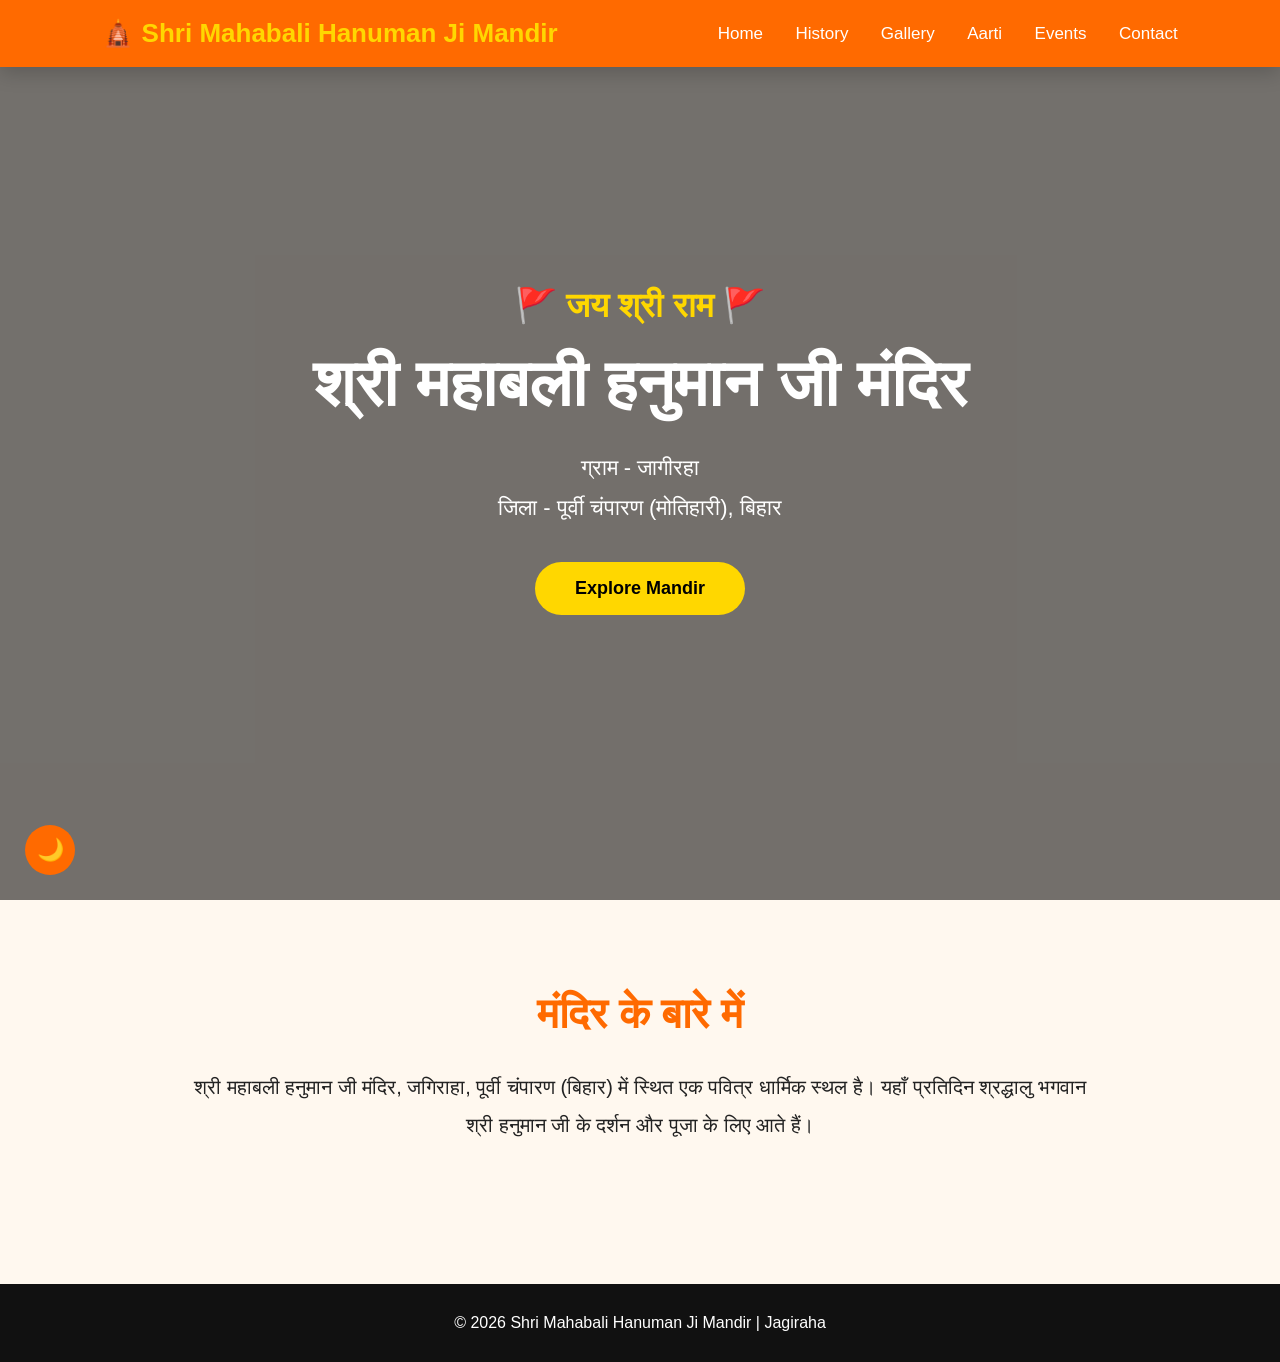
==== index.html @ cd19133a "Add files via upload" ====
<!DOCTYPE html>
<html lang="hi">
<head>
    <meta charset="UTF-8">
    <meta name="viewport" content="width=device-width, initial-scale=1.0">

    <title>Shri Mahabali Hanuman Ji Mandir | Jagiraha</title>

    <meta name="description" content="Official Website of Shri Mahabali Hanuman Ji Mandir, Jagiraha, East Champaran, Bihar.">

    <link rel="stylesheet" href="style.css">
</head>
<body>

<header>

<div class="logo">
🛕 Shri Mahabali Hanuman Ji Mandir
</div>

<nav>

<a href="#">Home</a>
<a href="#">History</a>
<a href="gallery.html">Gallery</a>
<a href="#">Aarti</a>
<a href="#">Events</a>
<a href="#">Contact</a>

</nav>

</header>

<section class="hero">

<div class="overlay">

<h3>🚩 जय श्री राम 🚩</h3>

<h1>श्री महाबली हनुमान जी मंदिर</h1>

<p>
ग्राम - जागीरहा<br>
जिला - पूर्वी चंपारण (मोतिहारी), बिहार
</p>

<a href="#" class="btn">Explore Mandir</a>

</div>

</section>

<section class="about">

<h2>मंदिर के बारे में</h2>

<p>

श्री महाबली हनुमान जी मंदिर, जगिराहा, पूर्वी चंपारण (बिहार) में स्थित एक पवित्र धार्मिक स्थल है। यहाँ प्रतिदिन श्रद्धालु भगवान श्री हनुमान जी के दर्शन और पूजा के लिए आते हैं।

</p>

</section>

<footer>

<p>

© 2026 Shri Mahabali Hanuman Ji Mandir | Jagiraha

</p>

</footer>

<script src="script.js"></script>

</body>
</html>
---- style.css ----
/* ==========================
   SHRI MAHABALI HANUMAN JI MANDIR
   PREMIUM STYLE
========================== */

*{
    margin:0;
    padding:0;
    box-sizing:border-box;
    font-family:'Poppins',sans-serif;
}

html{
    scroll-behavior:smooth;
}

body{
    background:#fff8ef;
    color:#222;
}

/* Header */

header{
    width:100%;
    background:#ff6a00;
    color:white;

    display:flex;
    justify-content:space-between;
    align-items:center;

    padding:18px 8%;
    position:fixed;
    top:0;
    z-index:999;

    box-shadow:0 5px 20px rgba(0,0,0,.2);
}

.logo{
    font-size:26px;
    font-weight:bold;
    color:#FFD700;
}

nav a{
    color:white;
    text-decoration:none;
    margin-left:28px;
    font-size:17px;
    transition:.3s;
}

nav a:hover{
    color:#FFD700;
}

/* HERO */

.hero{

    height:100vh;

    background:url("images/hero.jpg") center center/cover no-repeat;

    display:flex;
    justify-content:center;
    align-items:center;

    text-align:center;
}

.overlay{

    width:100%;
    height:100%;

    background:rgba(0,0,0,.55);

    display:flex;
    flex-direction:column;
    justify-content:center;
    align-items:center;

}

.hero h3{

    color:#FFD700;
    font-size:34px;
}

.hero h1{

    color:white;
    font-size:65px;

    margin-top:20px;
}

.hero p{

    color:white;

    font-size:22px;

    margin-top:25px;

    line-height:1.8;
}

.btn{

    margin-top:35px;

    background:#FFD700;

    color:#000;

    padding:16px 40px;

    border-radius:50px;

    text-decoration:none;

    font-size:18px;

    font-weight:bold;

    transition:.4s;

}

.btn:hover{

    background:#ffb700;

    transform:translateY(-5px);
}

/* ABOUT */

.about{

    padding:90px 10%;

    text-align:center;
}

.about h2{

    color:#ff6a00;

    font-size:42px;

    margin-bottom:30px;
}

.about p{

    font-size:20px;

    line-height:1.9;

    max-width:900px;

    margin:auto;
}

/* FOOTER */

footer{

    background:#111;

    color:white;

    text-align:center;

    padding:30px;

    margin-top:50px;
}

/* MOBILE */

@media(max-width:768px){

header{

flex-direction:column;

padding:15px;
}

.logo{

font-size:22px;

margin-bottom:15px;
}

nav{

display:flex;

flex-wrap:wrap;

justify-content:center;
}

nav a{

margin:10px;

font-size:16px;
}

.hero h1{

font-size:38px;
}

.hero h3{

font-size:22px;
}

.hero p{

font-size:18px;
}

.btn{

padding:14px 28px;
}

.about h2{

font-size:32px;
}

.about p{

font-size:18px;
}

}
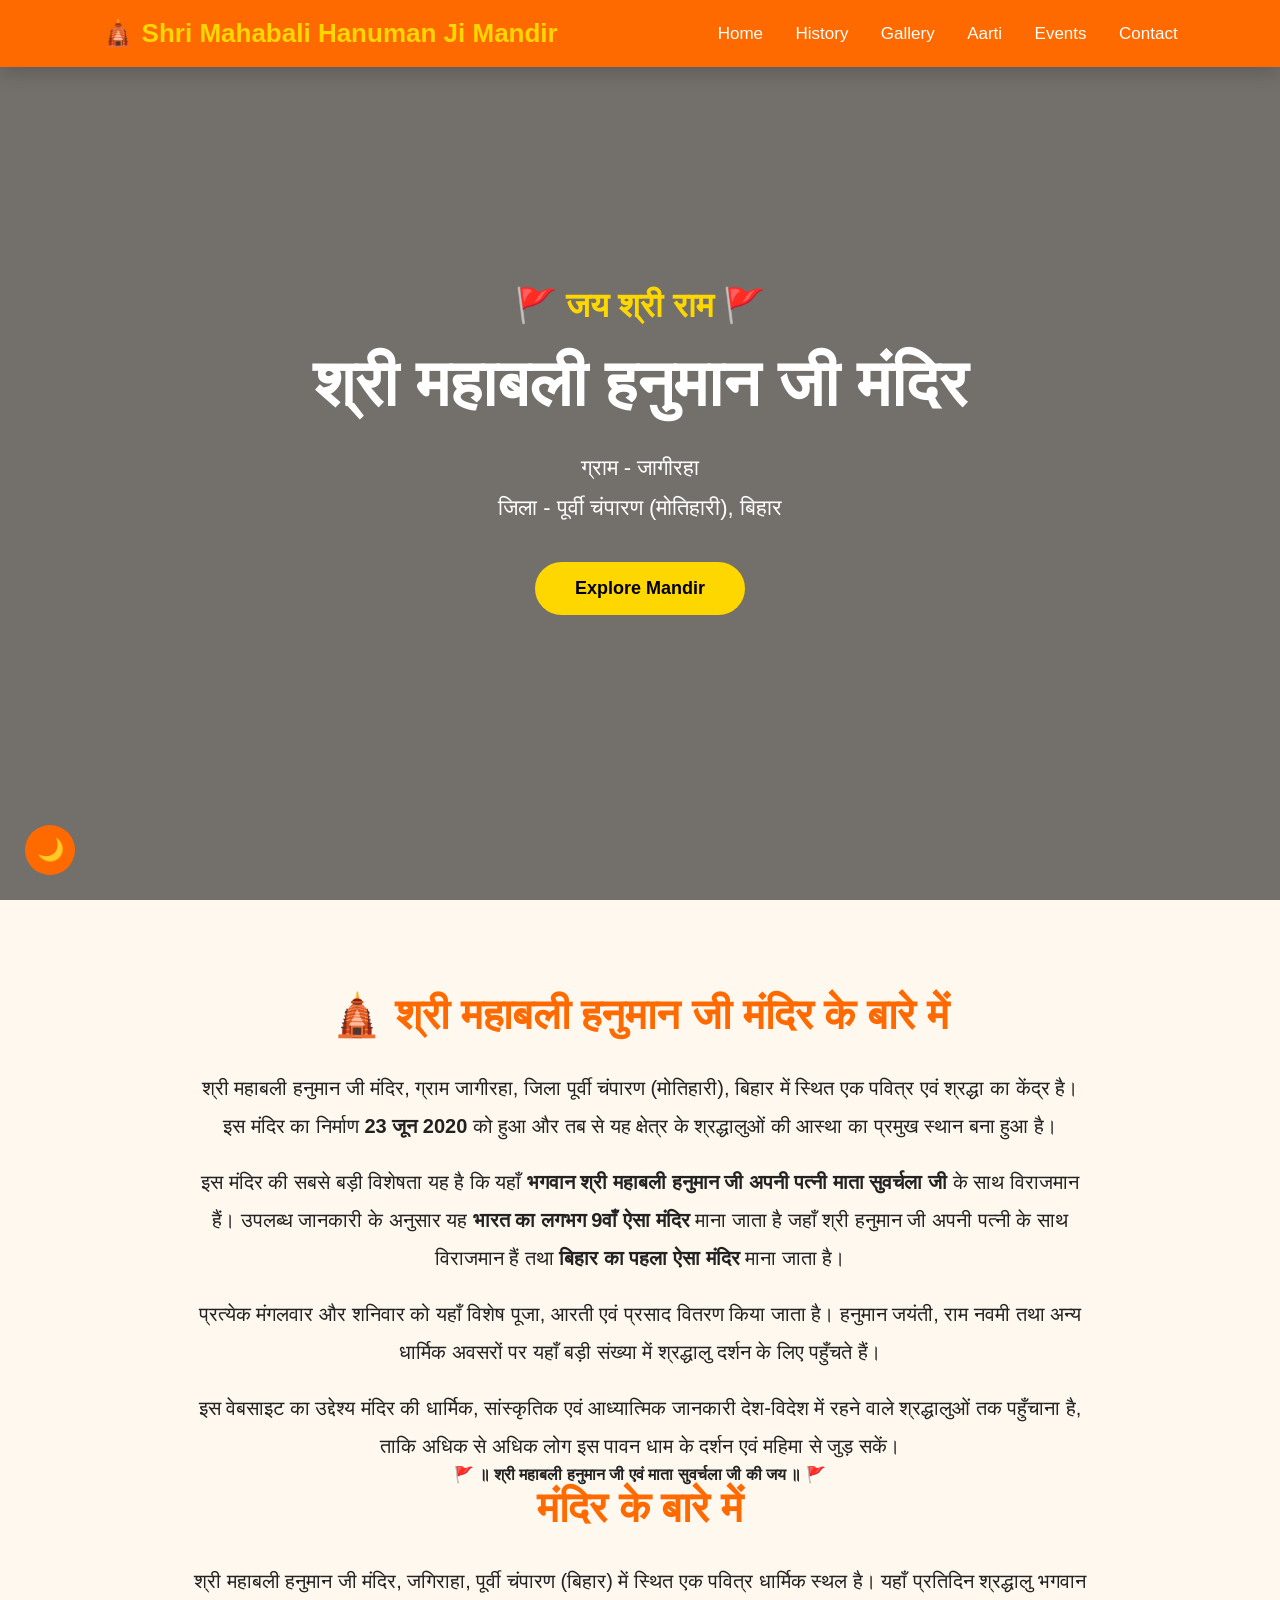
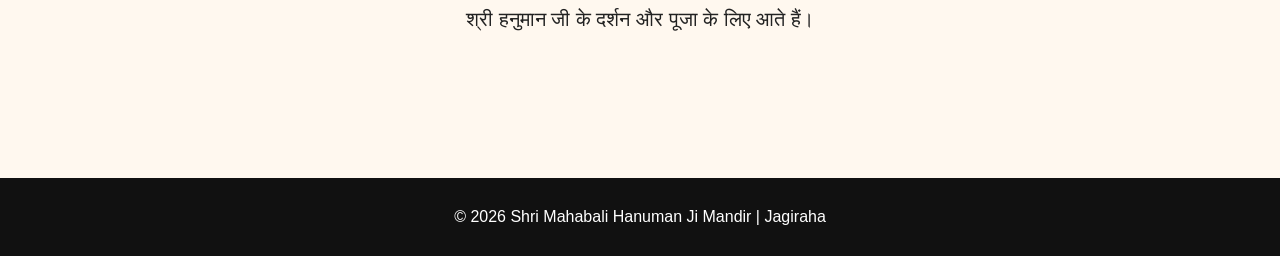
==== commit aed63df5: "Add files via upload" ====
--- a/index.html
+++ b/index.html
@@ -21,7 +21,7 @@
 <nav>
 
 <a href="#">Home</a>
-<a href="#">History</a>
+<a href="history.html">History</a>
 <a href="gallery.html">Gallery</a>
 <a href="#">Aarti</a>
 <a href="#">Events</a>
@@ -44,13 +44,45 @@
 जिला - पूर्वी चंपारण (मोतिहारी), बिहार
 </p>
 
-<a href="#" class="btn">Explore Mandir</a>
+<a href="#about" class="btn">Explore Mandir</a>
 
 </div>
 
 </section>
+<section id="about" class="about">
 
-<section class="about">
+<h2>🛕 श्री महाबली हनुमान जी मंदिर के बारे में</h2>
+
+<p>
+श्री महाबली हनुमान जी मंदिर, ग्राम जागीरहा, जिला पूर्वी चंपारण (मोतिहारी), बिहार में स्थित एक पवित्र एवं श्रद्धा का केंद्र है। इस मंदिर का निर्माण <b>23 जून 2020</b> को हुआ और तब से यह क्षेत्र के श्रद्धालुओं की आस्था का प्रमुख स्थान बना हुआ है।
+</p>
+
+<br>
+
+<p>
+इस मंदिर की सबसे बड़ी विशेषता यह है कि यहाँ <b>भगवान श्री महाबली हनुमान जी अपनी पत्नी माता सुवर्चला जी</b> के साथ विराजमान हैं। उपलब्ध जानकारी के अनुसार यह <b>भारत का लगभग 9वाँ ऐसा मंदिर</b> माना जाता है जहाँ श्री हनुमान जी अपनी पत्नी के साथ विराजमान हैं तथा <b>बिहार का पहला ऐसा मंदिर</b> माना जाता है।
+</p>
+
+<br>
+
+<p>
+प्रत्येक मंगलवार और शनिवार को यहाँ विशेष पूजा, आरती एवं प्रसाद वितरण किया जाता है। हनुमान जयंती, राम नवमी तथा अन्य धार्मिक अवसरों पर यहाँ बड़ी संख्या में श्रद्धालु दर्शन के लिए पहुँचते हैं।
+</p>
+
+<br>
+
+<p>
+इस वेबसाइट का उद्देश्य मंदिर की धार्मिक, सांस्कृतिक एवं आध्यात्मिक जानकारी देश-विदेश में रहने वाले श्रद्धालुओं तक पहुँचाना है, ताकि अधिक से अधिक लोग इस पावन धाम के दर्शन एवं महिमा से जुड़ सकें।
+</p>
+
+<div class="quote">
+
+🚩
+<b>॥ श्री महाबली हनुमान जी एवं माता सुवर्चला जी की जय ॥</b>
+🚩
+
+</div>
+                    
 
 <h2>मंदिर के बारे में</h2>
 
@@ -59,6 +91,7 @@
 श्री महाबली हनुमान जी मंदिर, जगिराहा, पूर्वी चंपारण (बिहार) में स्थित एक पवित्र धार्मिक स्थल है। यहाँ प्रतिदिन श्रद्धालु भगवान श्री हनुमान जी के दर्शन और पूजा के लिए आते हैं।
 
 </p>
+
 
 </section>
 
